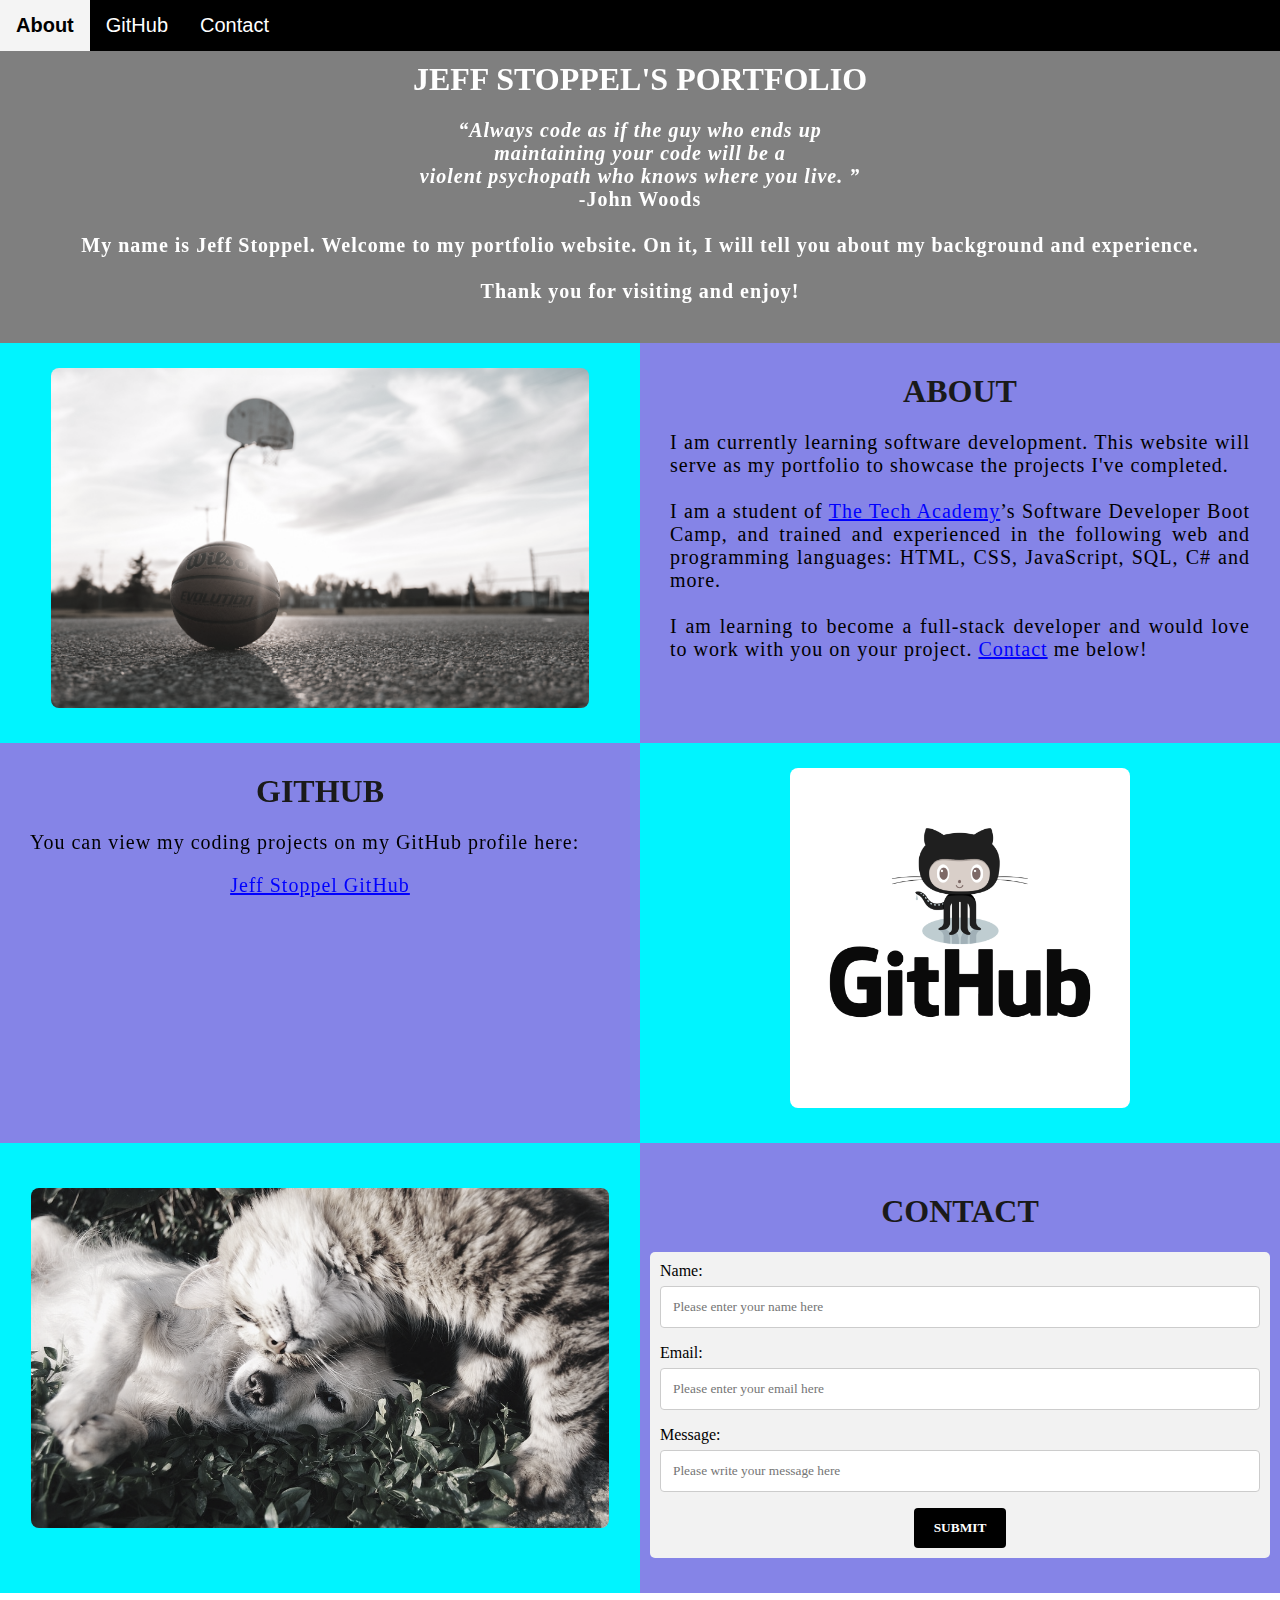
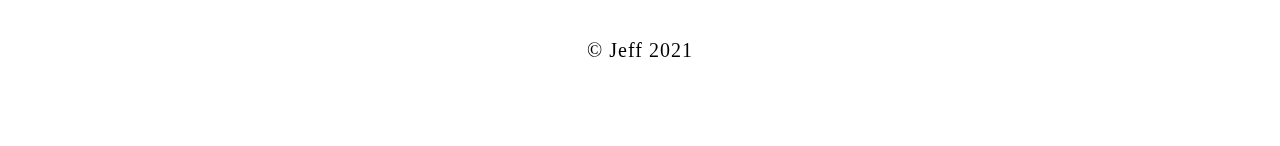
==== Portfolio_Website.html @ 294f59f6 "Add files via upload" ====
<!DOCTYPE html>
<html lang="en">

    <!-- HEAD -->
    <head>
        <meta charset="UTF-8" name="viewport" content="width=device-width" />
        <title>Jeff Stoppel</title>
        <link rel="stylesheet" type="text/css" href="./CSS/website_styles.css">
    </head>

    <!-- BODY -->
    <body>
        <body class="Background">

            <!-- NAVBAR -->
            <div class="Navbar"
                <a class="active" href="#Home">Home</a>
                <a href="#About">About</a>
                <a href="#GitHub">GitHub</a>
                <a href="#Contact">Contact</a>
            </div>

            <!-- Breaks to add space between navbar and first heading -->
            <br>
            <br>

            <!-- BACKGROUND VIDEO -->
            <div class="Home">
                <video autoplay muted loop id="Video">
                    <source src="./Videos/Computer_1.mp4" type="video/mp4">
                    <!-- VIDEO ERROR MESSAGE -->
                    Something went wrong.
                </video>    
            </div>

            <!-- VIDEO TEXT -->
            <div class="Video_Text">
                <h1 class="white-text">Jeff Stoppel's Portfolio</h1>
                <strong>
                    <p class="center">
                        <q>Always code as if the guy who ends up
                            <br>maintaining your code will be a
                            <br>violent psychopath who knows where you live.
                        </q>
                        <br> -John Woods
                        <br>
                        <br> My name is Jeff Stoppel. Welcome to my portfolio website. On it, I will tell you about my background and experience.
                        <br>
                        <br> Thank you for visiting and enjoy!
                    </p>
                </strong>
            </div>


            <!-- ABOUT SECTION -->
            <div class="Row" id="About">
                <!-- LEFT COLUMN -->
                <div class="column">
                    <img src="./Images/Basketball.jpg" alt="Basketball court">
                </div>
                <!-- RIGHT COLUMN -->
                <div class="column_1">
                    <h1>About</h1>
                    <p>
                        I am currently learning software development. This website will serve as my portfolio to showcase the projects I've completed.
                    <br>
                    <br>I am a student of <a href="https://www.learncodinganywhere.com" target="_blank">The Tech Academy</a>’s Software Developer Boot Camp, and trained and experienced in the following web and programming languages: HTML, CSS, JavaScript, SQL, C# and more. 
                    <br>
                    <br>I am learning to become a full-stack developer and would love to work with you on your project. <a href="#Contact">Contact</a> me below!
                    </p>
                </div>    
            </div>

            <!-- GitHub SECTION-->
            <div class="Row" id="GitHub">
                <!-- LEFT COLUMN -->
                <div class="column_1">
                    <h1>GitHub</h1>
                    <p>
                        You can view my coding projects on my GitHub profile here:
                        <br>
                        <p class="center"><a href="https://github.com/jeffstop" target="blank">Jeff Stoppel GitHub</a></p>
                    </p>
                </div>
                <!-- RIGHT COLUMN -->
                <div class="column">
                    <a href="https://github.com/jeffstop" target="blank"><img src="./Images/GitHub.png" alt="GitHub Logo"></a>
                </div>
            </div>

            <!-- CONTACT SECTION -->
            <div class="Row" id="Contact">
                <!-- CONTACT IMAGE, LEFT COLUMN -->
                <div class="column column_tall">
                    <img src="./Images/Dog_and_Cat.jpg" alt="Cat and Dog">
                </div>
                <!-- CONTACT FORM, RIGHT COLUMN -->
                <div class="column_1 column_tall"> 
                    <h1>Contact</h1>
                    <!-- This specifies where and how to send the form data; leaving blank for now -->
                    <form action="" method="POST"> <!-- Here utilizing a 3rd part service to submit the contact form data, insert your formspree endpoint in the action attribute -->
                        <label>Name:</label>
                            <input type="text" placeholder="Please enter your name here">
                        <label>Email:</label>
                            <input type="text" id="Email" name="Email" placeholder="Please enter your email here">
                        <label>Message:</label>
                            <input type="text" id="Message" name="Message" placeholder="Please write your message here">
                            <input type="submit" value="SUBMIT">        
                    </form>
                </div>       
            </div>

            <!-- FOOTER SECTION -->
            <footer>
                <p>
                    <p class="center">&copy; Jeff 2021</p>
                    <br>
                </p>
            </footer>
    </body>
</html>
---- CSS/website_styles.css ----
/*------- GENERAL STYLING -------*/
/* Body */
body {
    margin: 0%; /*Will make site display all the way to the edge of the browser screen */
}

/* Heading 1 elements */
h1 {
    text-transform: uppercase;
    font-family: "Trebuchet MS", Optima;
    text-align: center;
    margin-top: 5px;
    color: #1a1a1a;
}

/* Heading 1 element hover effect */
h1:hover {
    filter: grayscale(5%);
    transform: scale(1.1);
    transition: transform 1s;
}

/* Styling for portfolio title text */
.white-text {
    color: #fff;
}

/* Paragraph elements */
p {
    font-family: Perpetua, Rockwell Extra Bold;
    text-align: justify;
    letter-spacing: 1px;
    font-size: 20px;
    padding-left: 20px;
    padding-right: 20px;
}

/* Center class - applies to all elements with the "center" class */
.center {
    text-align: center;
}

/* Center class hover effect - Only effects quote, GitHub link, and footer */
.center:hover {
    transition: transform 2s;
    transform: scale(1.1);
}

/* Anchor elements */
a {
    color: blue;
}

/* Quotation elements */
q {
    font-style: italic;
}

/* Image elements */
img{
    filter: grayscale(75%);
    border-radius: 8px;
    max-width: 100%;
    height: 340px;
    display: block;
    margin-left: auto;
    margin-right: auto;
    top: 50%;
}

/* Image element hover effects */
img:hover {
    filter: grayscale(0%);
    transition: transform 1s;
    transform: scale(1.1);
}

/* Media Queries */
@media screen and (max-width: 576px) {
    img {
        height: 100px;
        margin-top: 150px;
    }
}

/* Footer Styling */
footer {
    padding: 2%;
    background-color: white;
}
/*------- END OF GENERAL STYLING -------*/

/*------- NAVBAR STYLING -------*/
.Navbar {
    overflow: hidden;
    background-color: black;
    position: fixed;
    top: 0;
    width: 100%;
    z-index: 1;
    -webkit-animation: moveNav 1.75s;
    animation: moveNav 1.75s;
}

/* moveNav animation effect for moving the navbar in from the left of the screen */
@keyframes moveNav {
    from {left: -100vw;}
    to {left: 0vw;}
}

/* Navbar links */
.Navbar a {
    float: left;
    display: block;
    color: white;
    padding: 14px 16px;
    text-decoration: none;
    font-family: Avant Garde, Helvetica;
    font-size: 20px;
    text-align: center;
    position: relative;
    -webkit-animation: moveNavText 2s;
    animation: moveNavText 2s;
}

/* moveNavText animation effect for moving navbar text from above the view to the navbar */
@keyframes moveNavText {
    from{top: -100vw;}
    to {top: 0vw;}
}

/* Screens 576px and smaller will display navbar links equally distributed */
@media screen and (max-width: 576px) {
    .Navbar a {
        width: 25%;
        font-size: 12px;
    }
}

/* Navbar hover effects */
.Navbar a:hover {
    background-color: #f4f4f4;
    color: black;
    font-weight: bold;
}

/*Navbar home button */
.Navbar a.active {
    background-color: darkgray;
}
/*------- END NAVBAR STYLING -------*/

/*------- VIDEO STYLING -------*/
#Video {
    position: fixed;
    right: 0;
    bottom: 0;
    min-width: 100%;
    z-index: -1;
}

/* Video Media Queries */
@media screen and (max-width: 576px) {
    #Video {
        display: none;
    }
}

/* Texts over the video */
.Video_Text {
    background: rgba(0, 0, 0, 0.5);
    color: rgb(255, 255, 255);
    width: 100%;
    padding: 20px;
    position: relative;
    -webkit-animation: moveVideoText 2.5s;
    animation: moveVideoText 2.5s;
}

/* Animation effect causes the video overlay text to move up from the bottom of the page upon page load */
@keyframes moveVideoText {
    from {top: -100vw;}
    to {top: 0vw;}
}
/*------- END VIDEO STYLING -------*/

/*------- TABLE STYLING -------*/
* {     /* This asterisk is a universal selector that applies this effect to all elements on the page */
    box-sizing: border-box;
}

.column {
    float: left;
    width: 50%;
    padding: 10px;
    padding-top: 1.9%;
    height: 400px;
    background-color: #00F4FF;
    overflow: hidden;
}

.column_1 {
    float: left;
    width: 50%;
    padding: 10px;
    padding-top: 1.9%;
    height: 400px;
    background-color: #8584E7;
    overflow: hidden;
}

/* Media Queries */
@media screen and (max-width: 576px) {
    .comlumn {
        overflow: auto;
    }
}

@media screen and (max-width: 576px) {
    .comlumn_1 {
        overflow: auto;
    }
}

/* This class is applied to columns in the last row to give room for the contact form, without changing the columns higher up */
.column_tall {
    padding-top: 3.5%;
    height: 450px;
} 

/* This inserts something after the content of the selected elements (ROW) */
.Row:after {
    content: ""; /* Left blank to allow footer to be displayed */
    display: table;
    clear: both;
}
/*------- END TABLE STYLING -------*/

/*------- CONTACT FORM STYLING -------*/
input[type=text] {
    width: 100%;
    padding: 12px;
    border: 1px solid #ccc;
    border-radius: 4px;
    box-sizing: border-box;
    margin-top: 6px;
    margin-bottom: 16px;
    resize: vertical;
    font-family: Perpetua, Rockwell Extra Bold;
}

/* Hover effects for input boxes */
input[type=text]:hover {
    box-shadow: 0 0 5px #00004d inset;
}

/* Submit button */
input[type=submit] {
    background-color: black;
    color: white;
    font-weight: bold;
    padding: 12px 20px;
    border: none;
    border-radius: 4px;
    cursor: pointer;
    display: block;
    margin-left: auto;
    margin-right: auto;
    font-family: Perpetua, Rockwell Extra Bold;
}

/* Hover effect for submit button */
input[type=submit]:hover {
    background-color: white;
    color: black;
    transform: scale(1.5);
    transition: transform 0.75s;
}

/* Form element */
form {
    border-radius: 5px;
    background-color: #f2f2f2;
    padding: 10px;
    font-family: "Trebuchet MS", Optima;
}
/*------- END CONTACT FORM STYLING -------*/
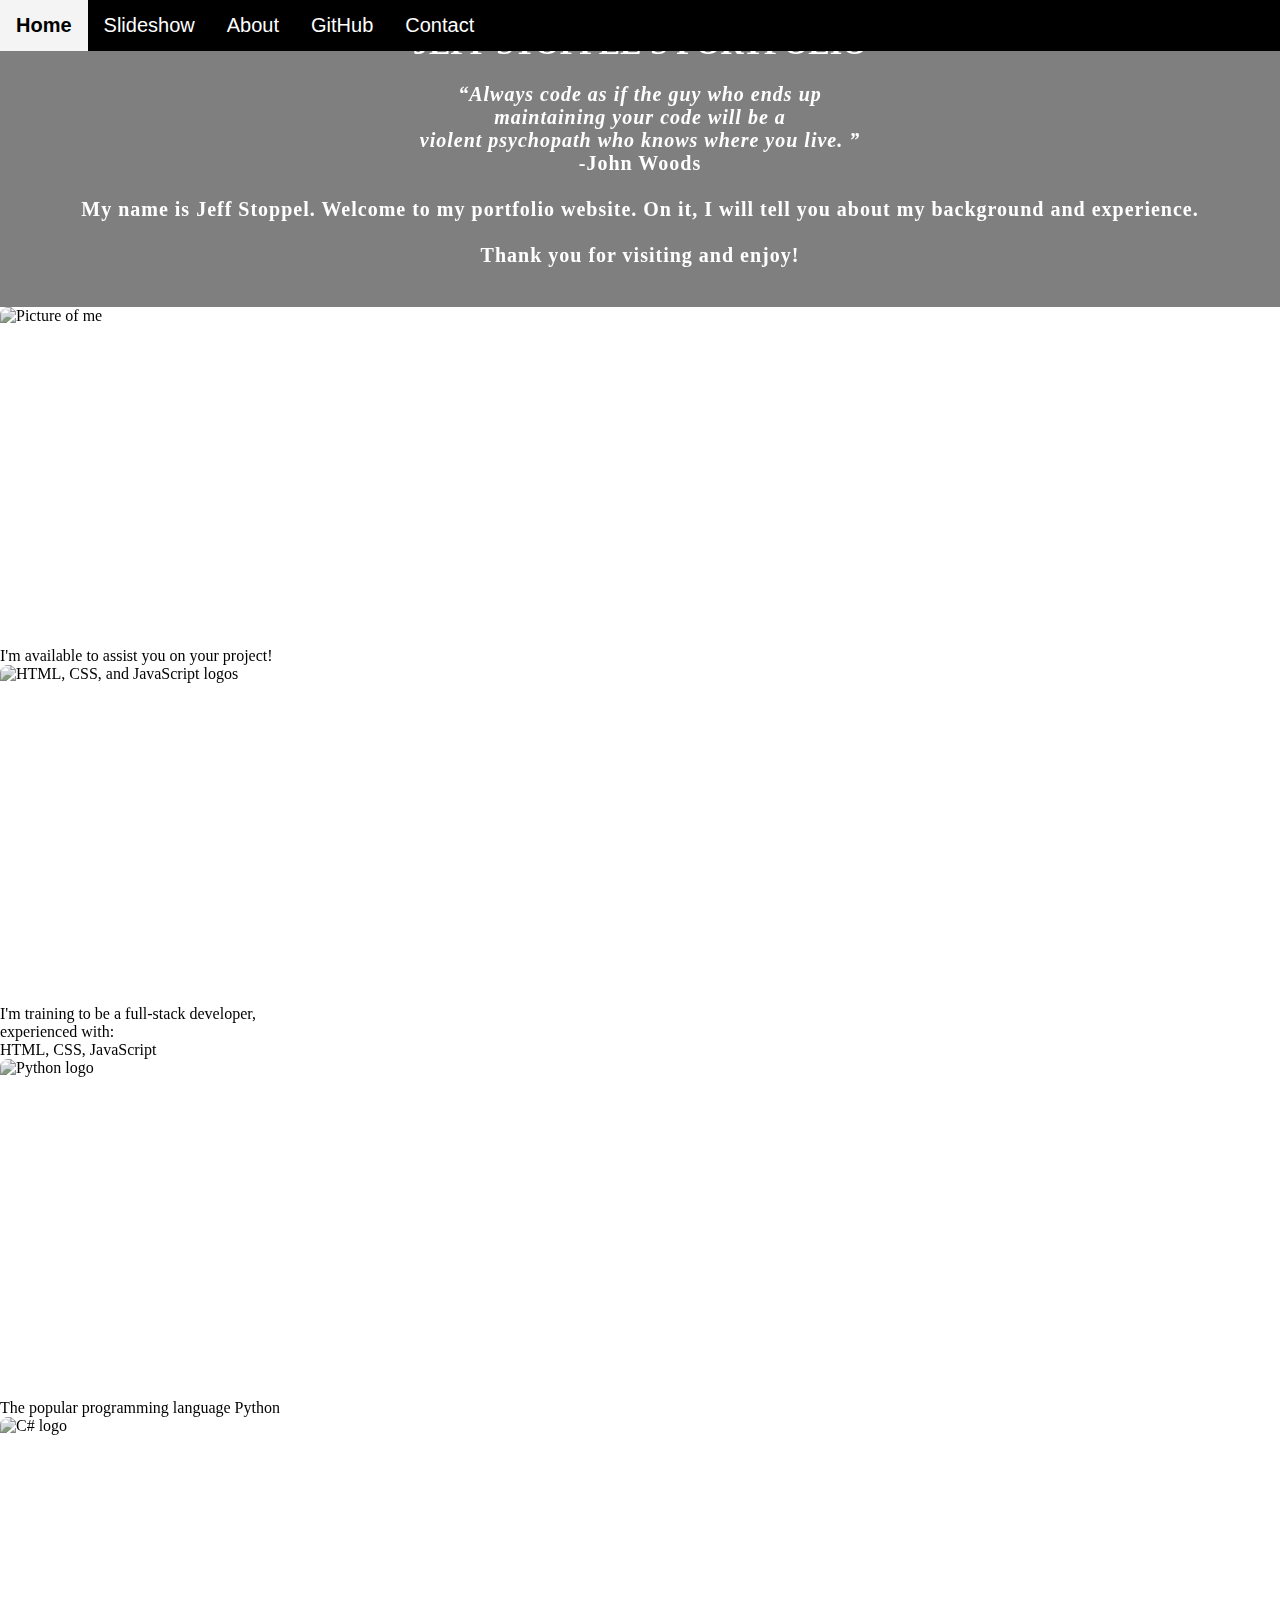
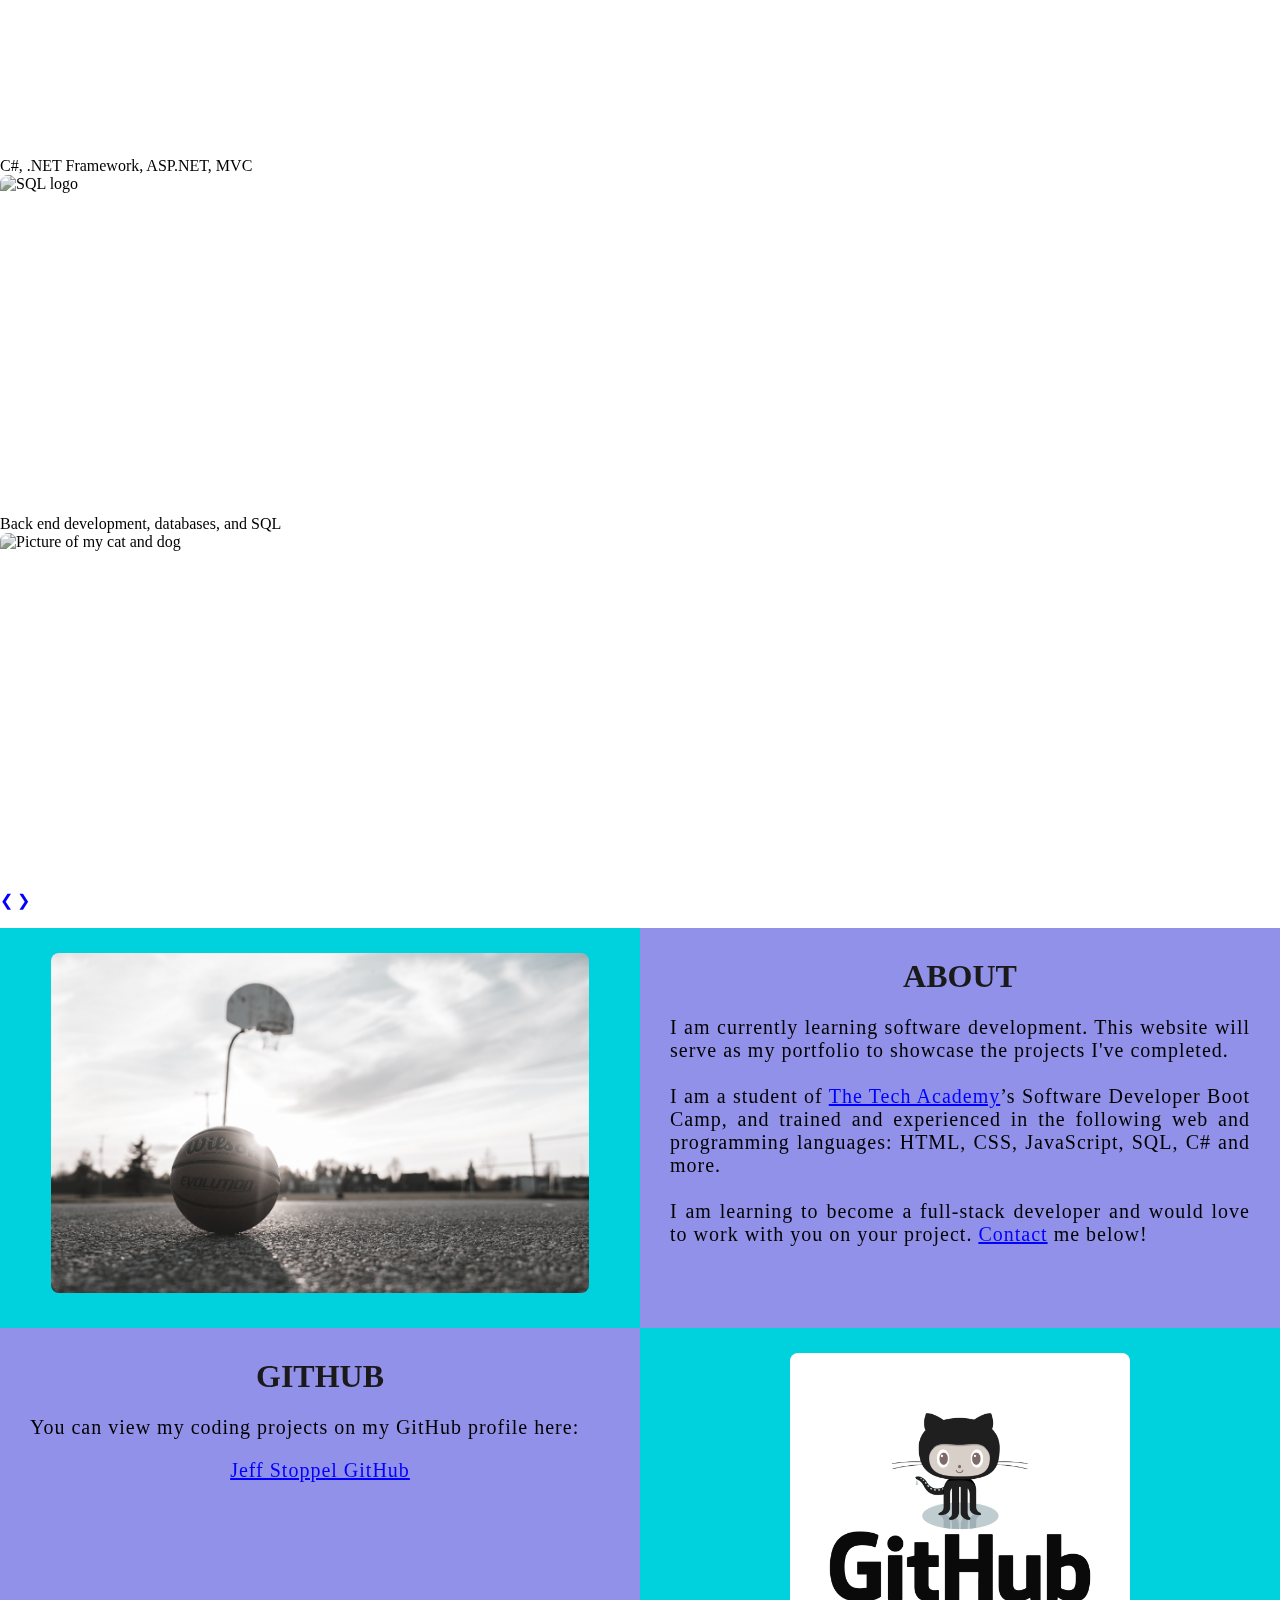
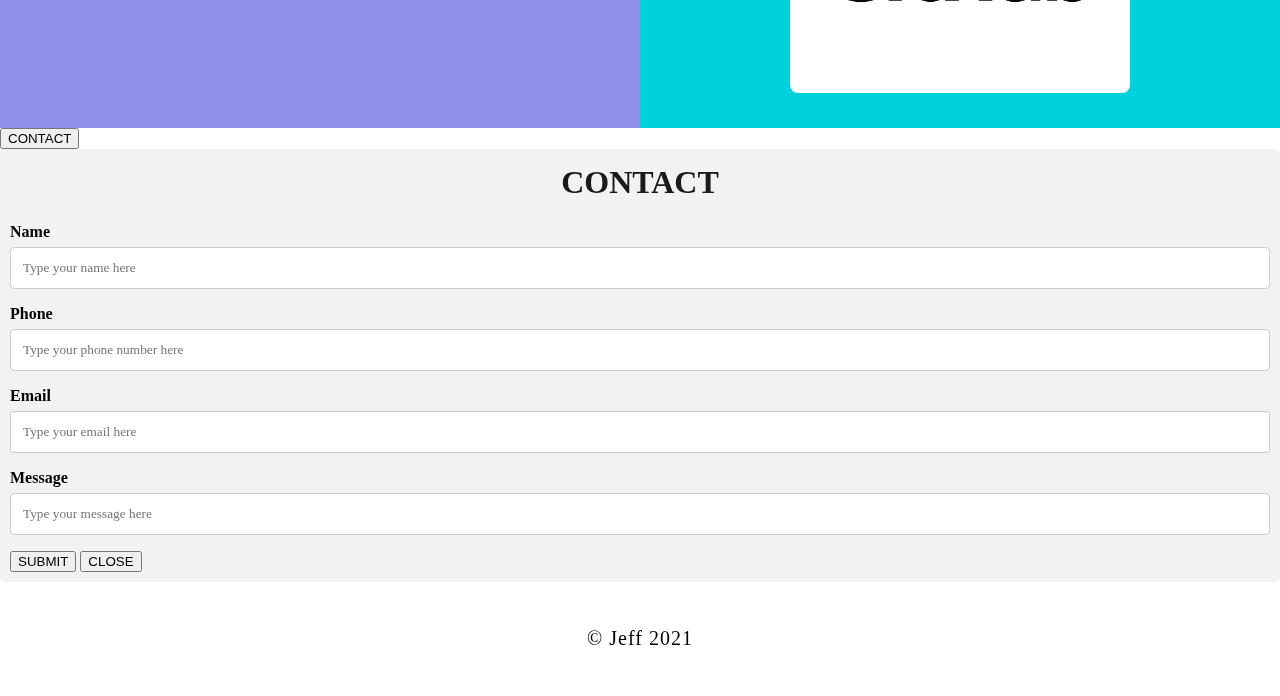
==== commit 79c4a7c0: "Create Portfolio_Website.html" ====
--- a/Portfolio_Website.html
+++ b/Portfolio_Website.html
@@ -1,121 +1,165 @@
-<!DOCTYPE html>
-<html lang="en">
-
-    <!-- HEAD -->
-    <head>
-        <meta charset="UTF-8" name="viewport" content="width=device-width" />
-        <title>Jeff Stoppel</title>
-        <link rel="stylesheet" type="text/css" href="./CSS/website_styles.css">
-    </head>
-
-    <!-- BODY -->
-    <body>
-        <body class="Background">
-
-            <!-- NAVBAR -->
-            <div class="Navbar"
-                <a class="active" href="#Home">Home</a>
-                <a href="#About">About</a>
-                <a href="#GitHub">GitHub</a>
-                <a href="#Contact">Contact</a>
-            </div>
-
-            <!-- Breaks to add space between navbar and first heading -->
-            <br>
-            <br>
-
-            <!-- BACKGROUND VIDEO -->
-            <div class="Home">
-                <video autoplay muted loop id="Video">
-                    <source src="./Videos/Computer_1.mp4" type="video/mp4">
-                    <!-- VIDEO ERROR MESSAGE -->
-                    Something went wrong.
-                </video>    
-            </div>
-
-            <!-- VIDEO TEXT -->
-            <div class="Video_Text">
-                <h1 class="white-text">Jeff Stoppel's Portfolio</h1>
-                <strong>
-                    <p class="center">
-                        <q>Always code as if the guy who ends up
-                            <br>maintaining your code will be a
-                            <br>violent psychopath who knows where you live.
-                        </q>
-                        <br> -John Woods
-                        <br>
-                        <br> My name is Jeff Stoppel. Welcome to my portfolio website. On it, I will tell you about my background and experience.
-                        <br>
-                        <br> Thank you for visiting and enjoy!
-                    </p>
-                </strong>
-            </div>
-
-
-            <!-- ABOUT SECTION -->
-            <div class="Row" id="About">
-                <!-- LEFT COLUMN -->
-                <div class="column">
-                    <img src="./Images/Basketball.jpg" alt="Basketball court">
-                </div>
-                <!-- RIGHT COLUMN -->
-                <div class="column_1">
-                    <h1>About</h1>
-                    <p>
-                        I am currently learning software development. This website will serve as my portfolio to showcase the projects I've completed.
-                    <br>
-                    <br>I am a student of <a href="https://www.learncodinganywhere.com" target="_blank">The Tech Academy</a>’s Software Developer Boot Camp, and trained and experienced in the following web and programming languages: HTML, CSS, JavaScript, SQL, C# and more. 
-                    <br>
-                    <br>I am learning to become a full-stack developer and would love to work with you on your project. <a href="#Contact">Contact</a> me below!
-                    </p>
-                </div>    
-            </div>
-
-            <!-- GitHub SECTION-->
-            <div class="Row" id="GitHub">
-                <!-- LEFT COLUMN -->
-                <div class="column_1">
-                    <h1>GitHub</h1>
-                    <p>
-                        You can view my coding projects on my GitHub profile here:
-                        <br>
-                        <p class="center"><a href="https://github.com/jeffstop" target="blank">Jeff Stoppel GitHub</a></p>
-                    </p>
-                </div>
-                <!-- RIGHT COLUMN -->
-                <div class="column">
-                    <a href="https://github.com/jeffstop" target="blank"><img src="./Images/GitHub.png" alt="GitHub Logo"></a>
-                </div>
-            </div>
-
-            <!-- CONTACT SECTION -->
-            <div class="Row" id="Contact">
-                <!-- CONTACT IMAGE, LEFT COLUMN -->
-                <div class="column column_tall">
-                    <img src="./Images/Dog_and_Cat.jpg" alt="Cat and Dog">
-                </div>
-                <!-- CONTACT FORM, RIGHT COLUMN -->
-                <div class="column_1 column_tall"> 
-                    <h1>Contact</h1>
-                    <!-- This specifies where and how to send the form data; leaving blank for now -->
-                    <form action="" method="POST"> <!-- Here utilizing a 3rd part service to submit the contact form data, insert your formspree endpoint in the action attribute -->
-                        <label>Name:</label>
-                            <input type="text" placeholder="Please enter your name here">
-                        <label>Email:</label>
-                            <input type="text" id="Email" name="Email" placeholder="Please enter your email here">
-                        <label>Message:</label>
-                            <input type="text" id="Message" name="Message" placeholder="Please write your message here">
-                            <input type="submit" value="SUBMIT">        
-                    </form>
-                </div>       
-            </div>
-
-            <!-- FOOTER SECTION -->
-            <footer>
-                <p>
-                    <p class="center">&copy; Jeff 2021</p>
-                    <br>
-                </p>
-            </footer>
-    </body>
+<!DOCTYPE html>
+<html lang="en">
+
+    <!-- HEAD -->
+    <head>
+        <meta charset="UTF-8" name="viewport" content="width=device-width" />
+        <title>Jeff Stoppel</title>
+        <link rel="stylesheet" type="text/css" href="./CSS/website_styles.css">
+        <script src="JS/main.js" defer></script>
+    </head>
+
+    <!-- BODY -->
+    <body class="Background">
+
+            <!-- NAVBAR -->
+            <div class="Navbar">
+                <a href="#Home">Home</a>
+                <a href="#Slideshow">Slideshow</a>
+                <a href="#About">About</a>
+                <a href="#GitHub">GitHub</a>
+                <a onclick="openForm()" ondblclick="closeForm()">Contact</a>
+            </div>
+
+            <!-- BACKGROUND VIDEO -->
+            <div id="Home">
+                <video autoplay muted loop id="Video">
+                    <source src="Videos/Computer_1.mp4" type="video/mp4">
+                    <!-- VIDEO ERROR MESSAGE -->
+                    Your browser does not support HTML5 video
+                </video>
+            </div>
+
+            <!-- VIDEO TEXT -->
+            <div class="Video_Text">
+                <h1 class="white-text">Jeff Stoppel's Portfolio</h1>
+                <strong>
+                    <p class="center">
+                        <q>Always code as if the guy who ends up
+                            <br>maintaining your code will be a
+                            <br>violent psychopath who knows where you live.
+                        </q>
+                        <br> -John Woods
+                        <br>
+                        <br> My name is Jeff Stoppel. Welcome to my portfolio website. On it, I will tell you about my background and experience.
+                        <br>
+                        <br> Thank you for visiting and enjoy!
+                    </p>
+                </strong>
+            </div>
+
+            <!-- SLIDESHOW SECTION -->
+            <div id="Slideshow">
+                <div id="Slideshow_Background">
+                    <div id="Slideshow_Container">
+                        <!-- Slide 1 of 6 -->
+                        <div class="mySlides fade">
+                            <img class="Slideshow_Images" src="Images/Ella_and_Me1.jpg" alt="Picture of me">
+                            <div class="text">I'm available to assist you on your project!</div>
+                        </div>
+                        <!-- Slide 2 of 6 -->
+                        <div class="mySlides fade">
+                            <img class="Slideshow_Images" src="Images/HTML_CSS_and_JavaScript.jpeg" alt="HTML, CSS, and JavaScript logos">
+                            <div class="text">I'm training to be a full-stack developer,<br> experienced with:<br>HTML, CSS, JavaScript</div>
+                        </div>
+                        <!-- Slide 3 of 6 -->
+                        <div class="mySlides fade">
+                            <img class="Slideshow_Images" src="Images/Python.png" alt="Python logo">
+                            <div class="text">The popular programming language Python</div>
+                        </div>
+                        <!-- Slide 4 of 6 -->
+                        <div class="mySlides fade">
+                            <img class="Slideshow_Images" src="Images/C_Sharp_and_Dot_NET.png" alt="C# logo">
+                            <div class="text">C#, .NET Framework, ASP.NET, MVC</div>
+                        </div>
+                        <!-- Slide 5 of 6 -->
+                        <div class="mySlides fade">
+                            <img class="Slideshow_Images" src="Images/SQL_and_Database.jpg" alt="SQL logo">
+                            <div class="text">Back end development, databases, and SQL</div>
+                        </div>
+                        <!-- Slide 6 of 6 -->
+                        <div class="mySlides fade">
+                            <img class="Slideshow_Images" src="Images/20210526_174647.jpg" alt="Picture of my cat and dog">
+                            <div class="text"><a class="white-text" onclick="openForm()" href="#Contact">Contact me now!</a></div>
+                        </div>
+                        <!-- NEXT & PREV BUTTONS -->
+                        <a class="Previous" onclick="plusSlides(-1)">&#10094;</a>
+                        <a class="Next" onclick="plusSlides(1)">&#10095;</a>
+                    </div>
+                    <br> <!-- ADDS A SPACE BETWEEN THE SLIDESHOW IMAGES AND THE DOTS -->
+
+                    <!-- SLIDESHOW DOTS (THESE ARE ANOTHER WAY FOR USERS TO NAVIGATE THROUGH THE SLIDESHOW) -->
+                    <div style="text-align: center;">
+                        <span class="dot" onclick="currentSlide(1)"></span>
+                        <span class="dot" onclick="currentSlide(2)"></span>
+                        <span class="dot" onclick="currentSlide(3)"></span>
+                        <span class="dot" onclick="currentSlide(4)"></span>
+                        <span class="dot" onclick="currentSlide(5)"></span>
+                        <span class="dot" onclick="currentSlide(6)"></span>
+                    </div>
+                </div>
+            </div>
+
+
+            <!-- ABOUT SECTION -->
+            <div class="Row" id="About">
+                <!-- LEFT COLUMN -->
+                <div class="column">
+                    <img src="./Images/Basketball.jpg" alt="Basketball court">
+                </div>
+                <!-- RIGHT COLUMN -->
+                <div class="column_1">
+                    <h1>About</h1>
+                    <p>
+                        I am currently learning software development. This website will serve as my portfolio to showcase the projects I've completed.
+                    <br>
+                    <br>I am a student of <a href="https://www.learncodinganywhere.com" target="_blank">The Tech Academy</a>’s Software Developer Boot Camp, and trained and experienced in the following web and programming languages: HTML, CSS, JavaScript, SQL, C# and more. 
+                    <br>
+                    <br>I am learning to become a full-stack developer and would love to work with you on your project. <a href="#Contact">Contact</a> me below!
+                    </p>
+                </div>    
+            </div>
+
+            <!-- GitHub SECTION-->
+            <div class="Row" id="GitHub">
+                <!-- LEFT COLUMN -->
+                <div class="column_1">
+                    <h1>GitHub</h1>
+                    <p>You can view my coding projects on my GitHub profile here:
+                        <br>
+                        <p class="center"><a href="https://github.com/jeffstop" target="blank">Jeff Stoppel GitHub</a></p>
+                    </p>
+                </div>
+                <!-- RIGHT COLUMN -->
+                <div class="column">
+                    <a href="https://github.com/jeffstop" target="blank"><img src="./Images/GitHub.png" alt="GitHub Logo"></a>
+                </div>
+            </div>
+
+            <!-- CONTACT FORM -->
+            <div id="Contact">
+                <button onclick="openForm()" class="Pop_Up_Button">CONTACT</button>
+                <div class="form-popup" id="myForm">
+                    <form action="https://formspree.io/info@learncodinganywhere.com" method="POST" class="form-container"> <!-- USING FREE ONLINE SERVICE TO SEND CONTACT FORM TO AN EMAIL ADDRESS. WILL NOT WORK UNLESS LIVE ON THE INTERNET -->
+                        <h1>Contact</h1>
+                        <label for="name"><b>Name</b></label>
+                            <input type="text" placeholder="Type your name here" name="name" required>
+                        <label for="phone"><b>Phone</b></label>
+                            <input type="text" placeholder="Type your phone number here" name="phone">
+                        <label for="email"><b>Email</b></label>
+                            <input type="text" placeholder="Type your email here" name="email" required>
+                        <label for="message"><b>Message</b></label>
+                            <input type="text" placeholder="Type your message here" name="message">
+
+                        <button type="submit" class="btn">SUBMIT</button>
+                        <button type="button" class="btn cancel" onclick="closeForm()">CLOSE</button>
+                    </form>
+                </div>
+            </div>
+
+            <!-- FOOTER SECTION -->
+            <footer>
+                    <p class="center">&copy; Jeff 2021</p>
+            </footer>
+    </body>
 </html>--- a/CSS/website_styles.css
+++ b/CSS/website_styles.css
@@ -195,7 +195,7 @@
     padding: 10px;
     padding-top: 1.9%;
     height: 400px;
-    background-color: #00F4FF;
+    background-color: #00d2dd;
     overflow: hidden;
 }
 
@@ -205,7 +205,7 @@
     padding: 10px;
     padding-top: 1.9%;
     height: 400px;
-    background-color: #8584E7;
+    background-color: #8684e7e5;
     overflow: hidden;
 }
 
